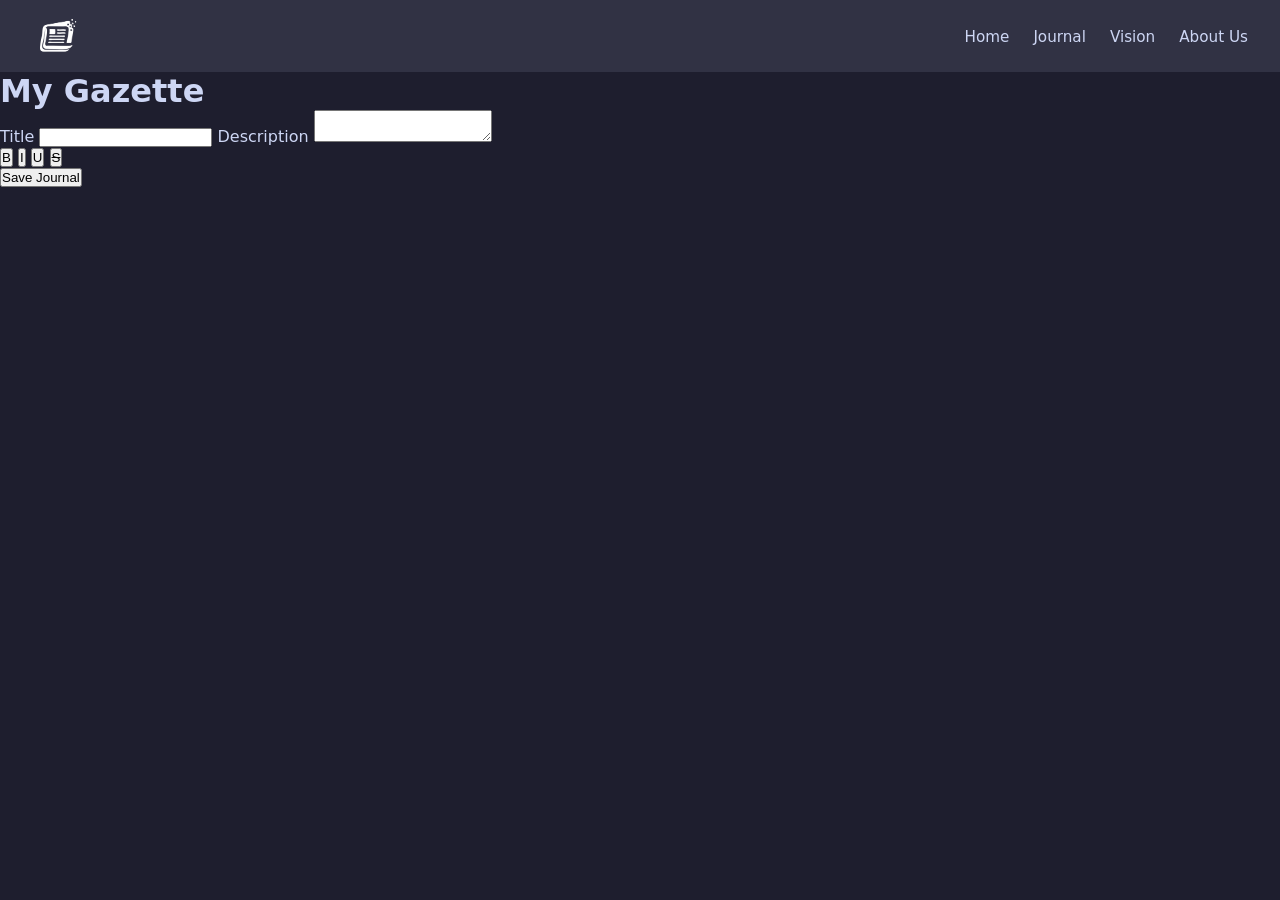
==== pages/journal.html @ 5267352e "Journal box  V 0.1 alpha" ====
<!DOCTYPE html>
<html lang="en">

<head>
    <meta charset="UTF-8">
    <meta name="viewport" content="width=device-width, initial-scale=1.0, viewport-fit=cover">
    <title>My Gazette | Journal</title>
    <link rel="preconnect" href="https://fonts.googleapis.com">
    <link rel="preconnect" href="https://fonts.gstatic.com" crossorigin>
    <link href="https://fonts.googleapis.com/css2?family=UnifrakturMaguntia&display=swap" rel="stylesheet">
    <link rel="stylesheet" href="../css/journal.css">
</head>

<body>
    <div class="navbar">
        <div class="logo">
            <img src="../assets/img/gazatte.png" alt="Gazette Logo">
        </div>
        <div class="nav-links">
            <ul>
                <li><a href="../index.html">Home</a></li>
                <li><a href="journal.html">Journal</a></li>
                <li><a href="#">Vision</a></li>
                <li><a href="#">About Us</a></li>
            </ul>
        </div>
    </div>
    <main>
        <h1 class="journal_title">My Gazette</h1>
        <div class="parent-container">
            <div class="journal-app">
                <label for="title">Title</label>
                <input type="text" id="title" autocomplete="off">
                <label for="description">Description</label>
                <textarea name="description" id="description"></textarea>
                <div class="toolbar">
                    <button data-cmd="bold" title="Bold">B</button>
                    <button data-cmd="italic" title="Italic">I</button>
                    <button data-cmd="underline" title="Underline">U</button>
                    <button data-cmd="underline" title="Underline"><s>S</s></button>
                </div>
                <button id="save">Save Journal</button>
                <div id="save-message" class="save-feedback"></div>
            </div>
        </div>
    </main>

</body>

</html>
---- css/journal.css ----
:root {
    --rosewater: #f5e0dc;
    --flamingo: #f2cdcd;
    --pink: #f5c2e7;
    --mauve: #cba6f7;
    --red: #f38ba8;
    --maroon: #eba0ac;
    --peach: #fab387;
    --yellow: #f9e2af;
    --green: #a6e3a1;
    --teal: #94e2d5;
    --sky: #89dceb;
    --sapphire: #74c7ec;
    --blue: #89b4fa;
    --lavender: #b4befe;

    --text: #cdd6f4;
    --subtext1: #bac2de;
    --subtext0: #a6adc8;

    --overlay2: #9399b2;
    --overlay1: #7f849c;
    --overlay0: #6c7086;

    --surface2: #585b70;
    --surface1: #45475a;
    --surface0: #313244;

    --base: #1e1e2e;
    --mantle: #181825;
    --crust: #11111b;
}

*,
*::before,
*::after {
    box-sizing: border-box;
    margin: 0;
    padding: 0;
}

body {
    background: var(--base);
    color: var(--text);
    font-family: system-ui, sans-serif;
}

.hack-club {
    position: relative;
}

.hack-club a {
    position: absolute;
    top: 8rem;
}

.navbar {
    display: flex;
    justify-content: space-between;
    align-items: center;
    padding: 0.75rem 2rem;
    background: var(--surface0);
}

.navbar img {
    height: 48px;
    display: block;
}

.nav-links ul {
    display: flex;
    list-style: none;
    gap: 1.5rem;
}

.nav-links a {
    text-decoration: none;
    color: var(--text);
    font-size: 0.95rem;
    transition: color 0.2s ease;
}

.nav-links a:hover {
    color: var(--blue);
}
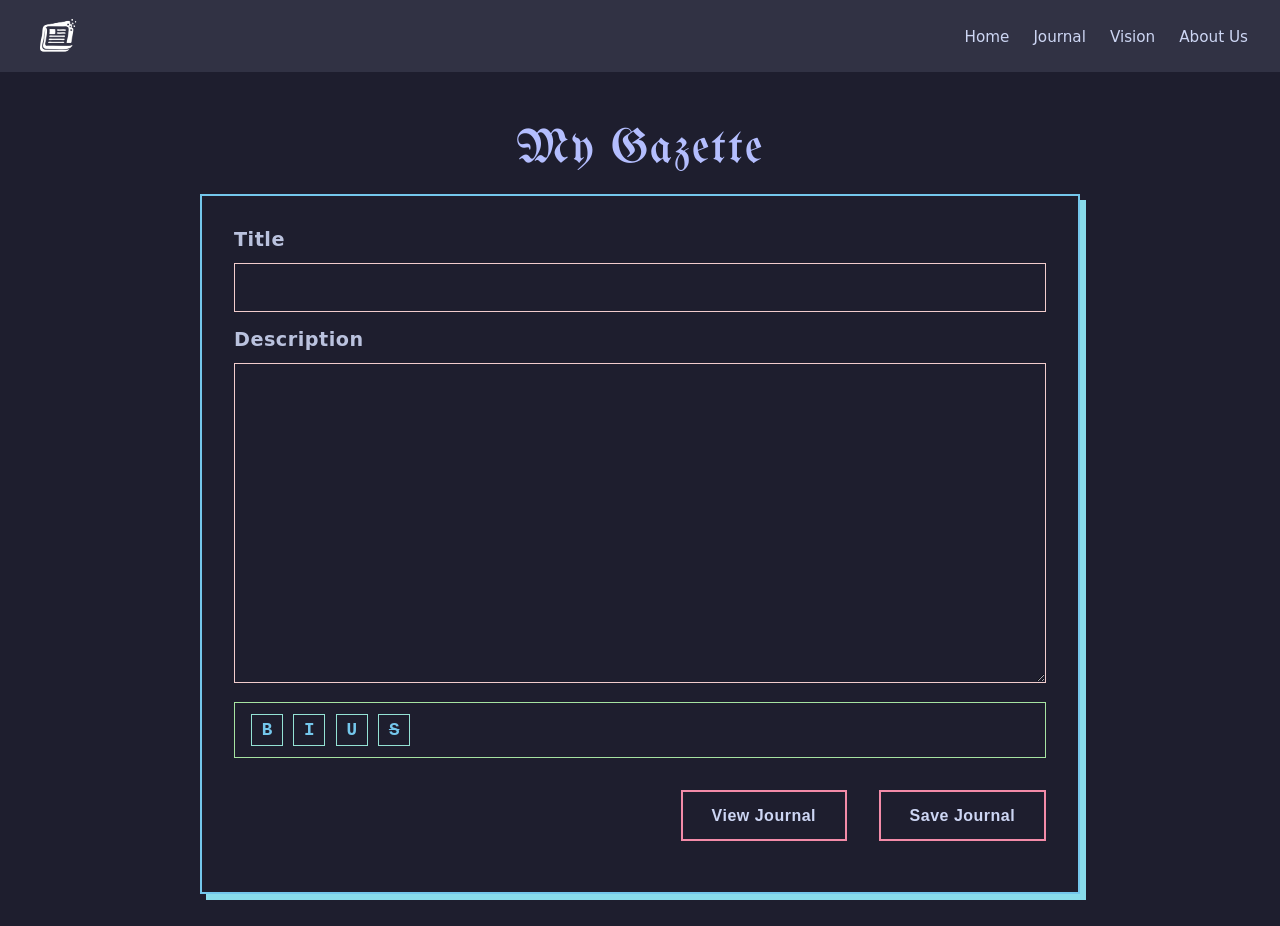
==== commit 3693135f: "Color Balancing & Tab Keystroke fix V2.0 ( Journal System )" ====
--- a/pages/journal.html
+++ b/pages/journal.html
@@ -39,12 +39,15 @@
                     <button data-cmd="underline" title="Underline">U</button>
                     <button data-cmd="underline" title="Underline"><s>S</s></button>
                 </div>
-                <button id="save">Save Journal</button>
+                <div class="buttons">
+                    <button id="save">Save Journal</button>
+                    <button id="view">View Journal</button>
+                </div>
                 <div id="save-message" class="save-feedback"></div>
             </div>
         </div>
     </main>
-
+    <script src="../js/text_formatting.js"></script>
 </body>
 
 </html>
--- a/css/journal.css
+++ b/css/journal.css
@@ -29,6 +29,8 @@
     --base: #1e1e2e;
     --mantle: #181825;
     --crust: #11111b;
+
+    --white: #eff1f5;
 }
 
 *,
@@ -82,4 +84,170 @@
 
 .nav-links a:hover {
     color: var(--blue);
+}
+
+main {
+    flex: 1;
+    display: flex;
+    flex-direction: column;
+    align-items: center;
+    justify-content: flex-start;
+    padding: 2rem 1.5rem;
+    overflow-y: auto;
+}
+
+.journal_title {
+    font-size: 3rem;
+    font-weight: 400;
+    font-family: 'UnifrakturMaguntia';
+    color: var(--lavender);
+    margin: 1.25rem;
+    letter-spacing: 2px;
+}
+
+.parent-container {
+    display: flex;
+    flex-direction: column;
+    align-items: stretch;
+    justify-content: flex-start;
+    width: min(92vw, 880px);
+    max-width: 92vw;
+    border: 2px solid var(--sapphire);
+    box-shadow: 6px 6px 0px 0px var(--sky);
+    padding: 2rem 2rem 2.2rem;
+}
+
+.journal-app {
+    display: flex;
+    flex-direction: column;
+    gap: 1rem;
+    width: 100%;
+}
+
+.journal-app label {
+    font-family: system-ui, -apple-system, BlinkMacSystemFont, 'Segoe UI', Roboto, Oxygen, Ubuntu, Cantarell, 'Open Sans', 'Helvetica Neue', sans-serif;
+    font-weight: 600;
+    font-size: 1.2rem;
+    letter-spacing: 0.5px;
+    color: var(--subtext1);
+    margin-bottom: -0.25rem;
+}
+
+#title {
+    background: var(--base);
+    border: 1px solid var(--flamingo);
+    padding: 0.9rem 1.2rem;
+    font-size: 1rem;
+    color: var(--teal);
+    font-weight: 500;
+    outline: none;
+    width: 100%;
+}
+
+#title:focus {
+    border-color: var(--blue);
+    background: var(--mantle);
+}
+
+#description {
+    background: var(--base);
+    border: 1px solid var(--flamingo);
+    padding: 0.85rem 1.2rem;
+    font-size: 0.95rem;
+    color: var(--teal);
+    font-family: inherit;
+    resize: vertical;
+    min-height: 20rem;
+    transition: all 0.2s;
+    outline: none;
+}
+
+#description:focus {
+    border-color: var(--blue);
+    background: var(--mantle);
+}
+
+.toolbar {
+    display: flex;
+    flex-wrap: wrap;
+    gap: 0.65rem;
+    background: var(--base);
+    padding: 0.7rem 1rem;
+    margin: 0.2rem 0 0.2rem 0;
+    border: 1px solid var(--green);
+}
+
+.toolbar button {
+    background: var(--base);
+    border: solid 1px var(--teal);
+    color: var(--sapphire);
+    font-size: 1.1rem;
+    font-weight: 600;
+    width: 32px;
+    height: 32px;
+    display: inline-flex;
+    align-items: center;
+    justify-content: center;
+    font-family: monospace, system-ui;
+}
+
+.toolbar button:hover {
+    background: var(--mantle);
+    border-color: var(--blue);
+    color: var(--lavender);
+}
+
+.toolbar button:focus {
+    background: var(--mantle);
+    border-color: var(--red);
+    color: var(--red);
+}
+
+#save {
+    background: var(--base);
+    border: var(--red) solid 2px;
+    padding: 0.9rem 1.8rem;
+    font-weight: 700;
+    font-size: 1rem;
+    color: var(--text);
+    cursor: pointer;
+    margin-top: 0.8rem;
+    letter-spacing: 0.5px;
+    width: fit-content;
+    display: block;
+    float: right;
+    margin-left: 1rem;
+    cursor: pointer;
+}
+
+#save:hover {
+    background: var(--green);
+    color: var(--crust);
+    border: var(--green) solid 2px;
+     transform: translateY(-2px);
+}
+
+#view {
+    background: var(--base);
+    border: var(--red) solid 2px;
+    padding: 0.9rem 1.8rem;
+    font-weight: 700;
+    font-size: 1rem;
+    color: var(--text);
+    cursor: pointer;
+    margin-top: 0.8rem;
+    letter-spacing: 0.5px;
+    width: fit-content;
+    display: block;
+    float: right;
+    margin-right: 1rem;
+    transition: all 0.2s ease;
+}
+
+
+#view:hover {
+    background: var(--green);
+    color: var(--crust);
+    border: var(--green) solid 2px;
+    transform: translateY(-2px);
 }
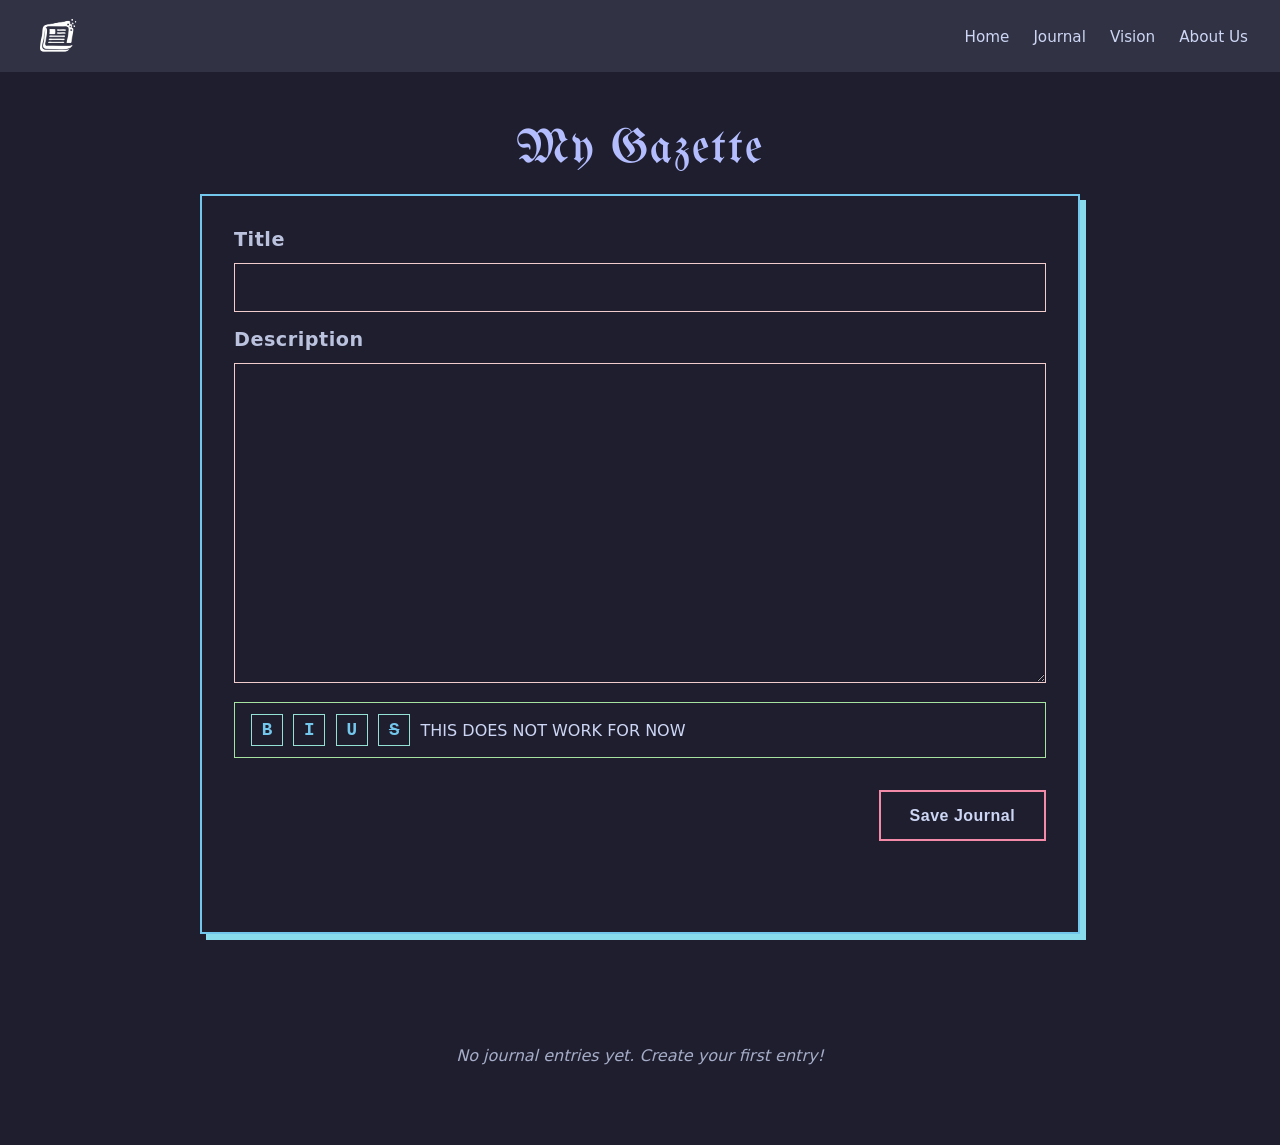
==== commit 07544dc9: "ERROR 404 Handling and Journal Save feature fix" ====
--- a/pages/journal.html
+++ b/pages/journal.html
@@ -20,8 +20,8 @@
             <ul>
                 <li><a href="../index.html">Home</a></li>
                 <li><a href="journal.html">Journal</a></li>
-                <li><a href="#">Vision</a></li>
-                <li><a href="#">About Us</a></li>
+                <li><a href="ERROR404.html">Vision</a></li>
+                <li><a href="ERROR404.html">About Us</a></li>
             </ul>
         </div>
     </div>
@@ -37,17 +37,22 @@
                     <button data-cmd="bold" title="Bold">B</button>
                     <button data-cmd="italic" title="Italic">I</button>
                     <button data-cmd="underline" title="Underline">U</button>
-                    <button data-cmd="underline" title="Underline"><s>S</s></button>
+                    <button data-cmd="strikeThrough" title="Strikethrough"><s>S</s></button>
+                    <p class="notice">THIS DOES NOT WORK FOR NOW </p>
                 </div>
                 <div class="buttons">
                     <button id="save">Save Journal</button>
-                    <button id="view">View Journal</button>
+                    <!--button id="view">View Journal</button-->
                 </div>
                 <div id="save-message" class="save-feedback"></div>
             </div>
         </div>
+        <div id="entryResultsSection">
+            <div class="entryResultRow"></div>
+        </div>
     </main>
     <script src="../js/text_formatting.js"></script>
+    <script src="../js/script.js"></script>
 </body>
 
 </html>
--- a/css/journal.css
+++ b/css/journal.css
@@ -45,15 +45,9 @@
     background: var(--base);
     color: var(--text);
     font-family: system-ui, sans-serif;
-}
-
-.hack-club {
-    position: relative;
-}
-
-.hack-club a {
-    position: absolute;
-    top: 8rem;
+    min-height: 100vh;
+    display: flex;
+    flex-direction: column;
 }
 
 .navbar {
@@ -99,7 +93,7 @@
 .journal_title {
     font-size: 3rem;
     font-weight: 400;
-    font-family: 'UnifrakturMaguntia';
+    font-family: 'UnifrakturMaguntia', cursive;
     color: var(--lavender);
     margin: 1.25rem;
     letter-spacing: 2px;
@@ -115,6 +109,7 @@
     border: 2px solid var(--sapphire);
     box-shadow: 6px 6px 0px 0px var(--sky);
     padding: 2rem 2rem 2.2rem;
+    margin-bottom: 2rem;
 }
 
 .journal-app {
@@ -189,6 +184,8 @@
     align-items: center;
     justify-content: center;
     font-family: monospace, system-ui;
+    cursor: pointer;
+    transition: all 0.2s ease;
 }
 
 .toolbar button:hover {
@@ -203,7 +200,14 @@
     color: var(--red);
 }
 
-#save {
+.buttons {
+    display: flex;
+    justify-content: flex-end;
+    gap: 1rem;
+}
+
+#save,
+#view {
     background: var(--base);
     border: var(--red) solid 2px;
     padding: 0.9rem 1.8rem;
@@ -213,41 +217,109 @@
     cursor: pointer;
     margin-top: 0.8rem;
     letter-spacing: 0.5px;
-    width: fit-content;
-    display: block;
-    float: right;
-    margin-left: 1rem;
-    cursor: pointer;
-}
-
-#save:hover {
-    background: var(--green);
-    color: var(--crust);
-    border: var(--green) solid 2px;
-     transform: translateY(-2px);
-}
-
-#view {
-    background: var(--base);
-    border: var(--red) solid 2px;
-    padding: 0.9rem 1.8rem;
-    font-weight: 700;
-    font-size: 1rem;
-    color: var(--text);
-    cursor: pointer;
-    margin-top: 0.8rem;
-    letter-spacing: 0.5px;
-    width: fit-content;
-    display: block;
-    float: right;
-    margin-right: 1rem;
     transition: all 0.2s ease;
 }
 
-
+#save:hover,
 #view:hover {
     background: var(--green);
     color: var(--crust);
     border: var(--green) solid 2px;
     transform: translateY(-2px);
+}
+
+.save-feedback {
+    margin-top: 1rem;
+    padding: 0.75rem;
+    text-align: center;
+    border-radius: 4px;
+    font-weight: 500;
+}
+
+.save-feedback.success {
+    background: var(--green);
+    color: var(--crust);
+}
+
+.save-feedback.error {
+    background: var(--red);
+    color: var(--crust);
+}
+
+#entryResultsSection {
+    width: min(92vw, 880px);
+    max-width: 92vw;
+    margin-top: 2rem;
+}
+
+.heading-results {
+    color: var(--lavender);
+    font-size: 2rem;
+    margin-bottom: 1.5rem;
+    font-family: 'UnifrakturMaguntia', cursive;
+}
+
+.entryResultRow {
+    display: flex;
+    flex-direction: column;
+    gap: 1.5rem;
+}
+
+.single-entry-div {
+    background: var(--surface0);
+    border: 1px solid var(--sapphire);
+    padding: 1.5rem;
+    transition: transform 0.2s ease;
+    box-shadow: 6px 6px 0px 0px var(--sky);
+}
+
+.single-entry-div:hover {
+    transform: translateX(4px);
+}
+
+.single-entry-heading {
+    color: var(--peach);
+    font-size: 1.5rem;
+    margin-bottom: 0.5rem;
+}
+
+.single-entry-date {
+    color: var(--subtext0);
+    font-size: 0.85rem;
+    margin-bottom: 1rem;
+}
+
+.single-entry-text {
+    color: var(--text);
+    line-height: 1.6;
+    white-space: pre-wrap;
+}
+
+.delete-entry {
+    background: var(--red);
+    color: var(--crust);
+    border: none;
+    padding: 0.5rem 1rem;
+    margin-top: 1rem;
+    cursor: pointer;
+    font-weight: 600;
+    transition: all 0.2s ease;
+}
+
+.delete-entry:hover {
+    background: var(--maroon);
+    transform: translateY(-1px);
+}
+
+.no-entries {
+    text-align: center;
+    padding: 3rem;
+    color: var(--subtext0);
+    font-style: italic;
+}
+
+.notice {
+    display: flex;
+    justify-content: center;
+    align-items: center;
 }
